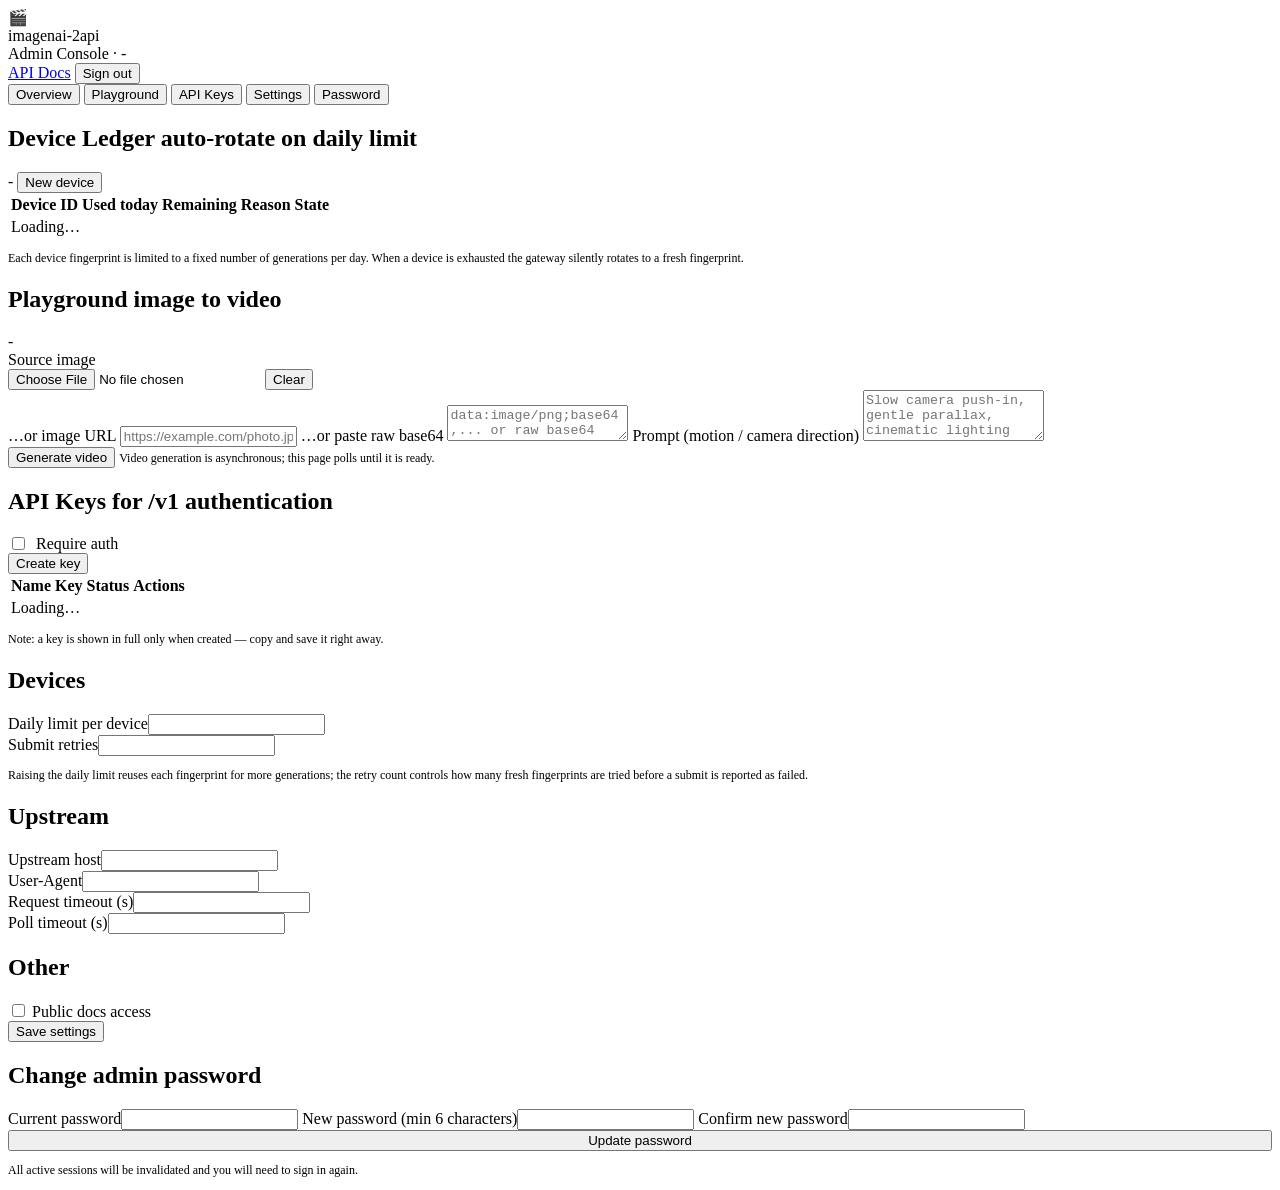
==== app/web/index.html @ cdf743c2 "Initial commit: imagenai-2api image-to-video gateway with admin console" ====
<!DOCTYPE html>
<html lang="en">
<head>
<meta charset="utf-8">
<meta name="viewport" content="width=device-width, initial-scale=1">
<title>Console · imagenai-2api</title>
<link rel="stylesheet" href="/assets/style.css">
</head>
<body>
<div class="wrap">
  <header class="top">
    <div class="brand">
      <div class="logo">🎬</div>
      <div>imagenai-2api<div class="sub">Admin Console · <span id="ver">-</span></div></div>
    </div>
    <div class="row">
      <a href="/docs" class="badge">API Docs</a>
      <button class="ghost small" id="logout">Sign out</button>
    </div>
  </header>

  <div class="tabs">
    <button data-tab="overview" class="active">Overview</button>
    <button data-tab="playground">Playground</button>
    <button data-tab="keys">API Keys</button>
    <button data-tab="settings">Settings</button>
    <button data-tab="password">Password</button>
  </div>

  <!-- Overview -->
  <section id="tab-overview">
    <div class="grid cols" id="stats"></div>
    <div class="card mt">
      <div class="row between">
        <h2>Device Ledger <span class="hint">auto-rotate on daily limit</span></h2>
        <div class="row">
          <span class="badge" id="pool-badge">-</span>
          <button class="ghost small" id="newdevice">New device</button>
        </div>
      </div>
      <div class="mt" style="overflow-x:auto">
        <table>
          <thead><tr><th>Device ID</th><th>Used today</th><th>Remaining</th><th>Reason</th><th>State</th></tr></thead>
          <tbody id="device-body"><tr><td colspan="5" class="muted">Loading…</td></tr></tbody>
        </table>
      </div>
      <p class="muted mt" style="font-size:12px">Each device fingerprint is limited to a fixed number of generations per day. When a device is exhausted the gateway silently rotates to a fresh fingerprint.</p>
    </div>
  </section>

  <!-- Playground -->
  <section id="tab-playground" class="hidden">
    <div class="card">
      <div class="row between">
        <h2>Playground <span class="hint">image to video</span></h2>
        <span class="badge" id="pg-elapsed">-</span>
      </div>
      <label>Source image</label>
      <div class="row">
        <input type="file" id="pg-file" accept="image/*" style="width:auto">
        <button class="ghost small" id="pg-clear">Clear</button>
      </div>
      <label>…or image URL</label>
      <input type="text" id="pg-url" placeholder="https://example.com/photo.jpg">
      <label>…or paste raw base64</label>
      <textarea id="pg-b64" rows="2" placeholder="data:image/png;base64,... or raw base64"></textarea>
      <div class="row mt" id="pg-preview-row" style="display:none">
        <img id="pg-preview" class="preview" alt="source preview">
      </div>
      <label>Prompt (motion / camera direction)</label>
      <textarea id="pg-prompt" rows="3" placeholder="Slow camera push-in, gentle parallax, cinematic lighting"></textarea>
      <div class="row mt">
        <button id="pg-run">Generate video</button>
        <span class="muted" style="font-size:12px">Video generation is asynchronous; this page polls until it is ready.</span>
      </div>
      <div id="pg-status" class="muted mt" style="font-size:13px"></div>
      <div class="progress mt hidden" id="pg-progress"><span style="width:0%"></span></div>
      <div id="pg-result" class="mt"></div>
    </div>
  </section>

  <!-- API keys -->
  <section id="tab-keys" class="hidden">
    <div class="card">
      <div class="row between">
        <h2>API Keys <span class="hint">for /v1 authentication</span></h2>
        <div class="row">
          <label style="margin:0;display:flex;gap:8px;align-items:center">
            <input type="checkbox" id="require-key" style="width:auto"> Require auth
          </label>
          <button class="small" id="new-key">Create key</button>
        </div>
      </div>
      <div class="mt" style="overflow-x:auto">
        <table>
          <thead><tr><th>Name</th><th>Key</th><th>Status</th><th>Actions</th></tr></thead>
          <tbody id="keys-body"><tr><td colspan="4" class="muted">Loading…</td></tr></tbody>
        </table>
      </div>
      <p class="muted mt" style="font-size:12px">Note: a key is shown in full only when created — copy and save it right away.</p>
    </div>
  </section>

  <!-- Settings -->
  <section id="tab-settings" class="hidden">
    <div class="card">
      <h2>Devices</h2>
      <div class="grid cols">
        <div><label>Daily limit per device</label><input type="number" id="devices.daily_limit"></div>
        <div><label>Submit retries</label><input type="number" id="devices.submit_retries"></div>
      </div>
      <p class="muted mt" style="font-size:12px">Raising the daily limit reuses each fingerprint for more generations; the retry count controls how many fresh fingerprints are tried before a submit is reported as failed.</p>
    </div>
    <div class="card">
      <h2>Upstream</h2>
      <div class="grid cols">
        <div><label>Upstream host</label><input type="text" id="upstream.host"></div>
        <div><label>User-Agent</label><input type="text" id="upstream.user_agent"></div>
        <div><label>Request timeout (s)</label><input type="number" id="upstream.timeout"></div>
        <div><label>Poll timeout (s)</label><input type="number" id="upstream.poll_timeout"></div>
      </div>
    </div>
    <div class="card">
      <h2>Other</h2>
      <div class="grid cols">
        <div><label style="margin-top:26px"><input type="checkbox" id="docs_public" style="width:auto"> Public docs access</label></div>
      </div>
      <div class="row mt"><button id="save-settings">Save settings</button></div>
    </div>
  </section>

  <!-- Password -->
  <section id="tab-password" class="hidden">
    <div class="card narrow" style="margin:0 auto">
      <h2>Change admin password</h2>
      <label>Current password</label><input type="password" id="pw-current">
      <label>New password (min 6 characters)</label><input type="password" id="pw-new">
      <label>Confirm new password</label><input type="password" id="pw-new2">
      <button class="mt" id="save-pw" style="width:100%">Update password</button>
      <p class="muted mt" style="font-size:12px">All active sessions will be invalidated and you will need to sign in again.</p>
    </div>
  </section>
</div>
<div class="toast" id="toast"></div>
<script src="/assets/app.js"></script>
<script src="/assets/dashboard.js"></script>
</body>
</html>
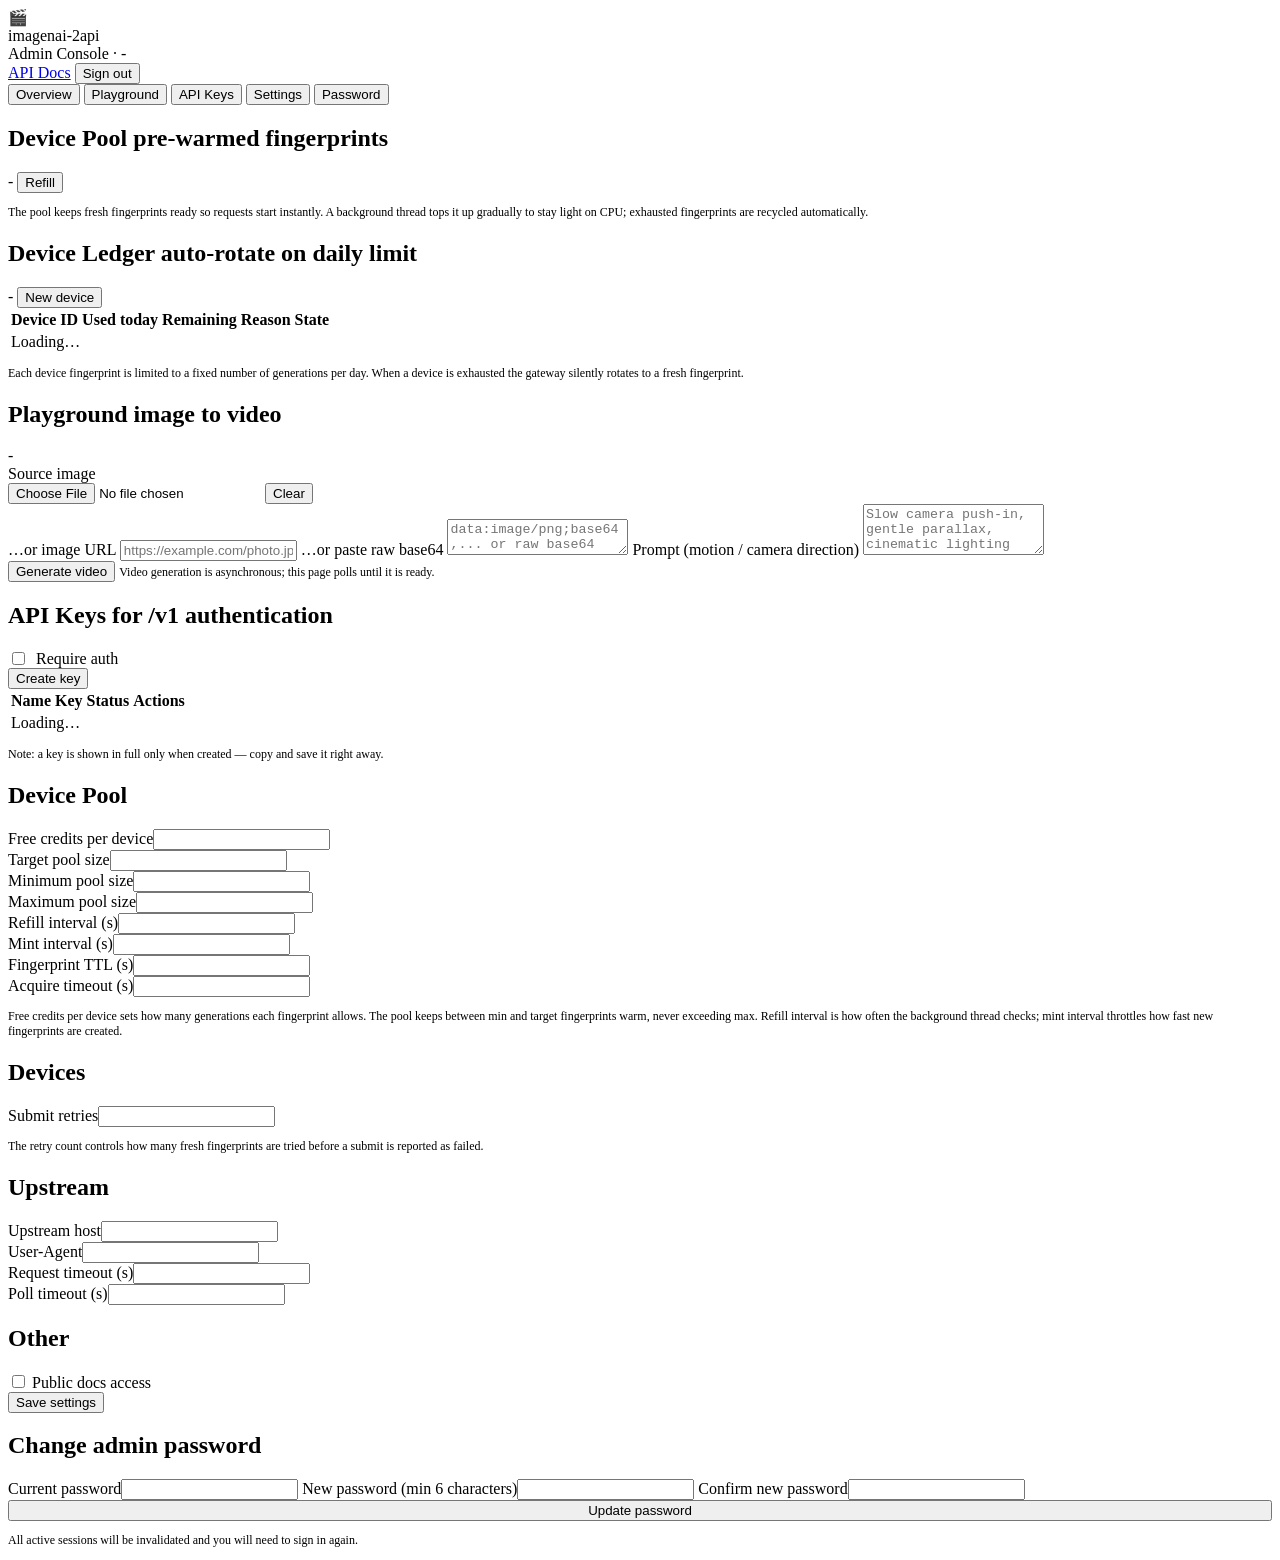
==== commit 7bd5cce1: "Add device pool: warm fingerprints, refill loop, admin UI + API - app/pool.py: in-memory DevicePool " ====
--- a/app/web/index.html
+++ b/app/web/index.html
@@ -32,9 +32,20 @@
     <div class="grid cols" id="stats"></div>
     <div class="card mt">
       <div class="row between">
+        <h2>Device Pool <span class="hint">pre-warmed fingerprints</span></h2>
+        <div class="row">
+          <span class="badge" id="pool-badge">-</span>
+          <button class="ghost small" id="pool-refill">Refill</button>
+        </div>
+      </div>
+      <div class="grid cols mt" id="pool-stats"></div>
+      <p class="muted mt" style="font-size:12px">The pool keeps fresh fingerprints ready so requests start instantly. A background thread tops it up gradually to stay light on CPU; exhausted fingerprints are recycled automatically.</p>
+    </div>
+    <div class="card mt">
+      <div class="row between">
         <h2>Device Ledger <span class="hint">auto-rotate on daily limit</span></h2>
         <div class="row">
-          <span class="badge" id="pool-badge">-</span>
+          <span class="badge" id="ledger-badge">-</span>
           <button class="ghost small" id="newdevice">New device</button>
         </div>
       </div>
@@ -104,12 +115,25 @@
   <!-- Settings -->
   <section id="tab-settings" class="hidden">
     <div class="card">
+      <h2>Device Pool</h2>
+      <div class="grid cols">
+        <div><label>Free credits per device</label><input type="number" id="devices.daily_limit"></div>
+        <div><label>Target pool size</label><input type="number" id="pool.target"></div>
+        <div><label>Minimum pool size</label><input type="number" id="pool.min"></div>
+        <div><label>Maximum pool size</label><input type="number" id="pool.max"></div>
+        <div><label>Refill interval (s)</label><input type="number" id="pool.refill_interval"></div>
+        <div><label>Mint interval (s)</label><input type="number" id="pool.reg_min_interval"></div>
+        <div><label>Fingerprint TTL (s)</label><input type="number" id="pool.session_ttl"></div>
+        <div><label>Acquire timeout (s)</label><input type="number" id="pool.acquire_timeout"></div>
+      </div>
+      <p class="muted mt" style="font-size:12px">Free credits per device sets how many generations each fingerprint allows. The pool keeps between min and target fingerprints warm, never exceeding max. Refill interval is how often the background thread checks; mint interval throttles how fast new fingerprints are created.</p>
+    </div>
+    <div class="card">
       <h2>Devices</h2>
       <div class="grid cols">
-        <div><label>Daily limit per device</label><input type="number" id="devices.daily_limit"></div>
         <div><label>Submit retries</label><input type="number" id="devices.submit_retries"></div>
       </div>
-      <p class="muted mt" style="font-size:12px">Raising the daily limit reuses each fingerprint for more generations; the retry count controls how many fresh fingerprints are tried before a submit is reported as failed.</p>
+      <p class="muted mt" style="font-size:12px">The retry count controls how many fresh fingerprints are tried before a submit is reported as failed.</p>
     </div>
     <div class="card">
       <h2>Upstream</h2>
